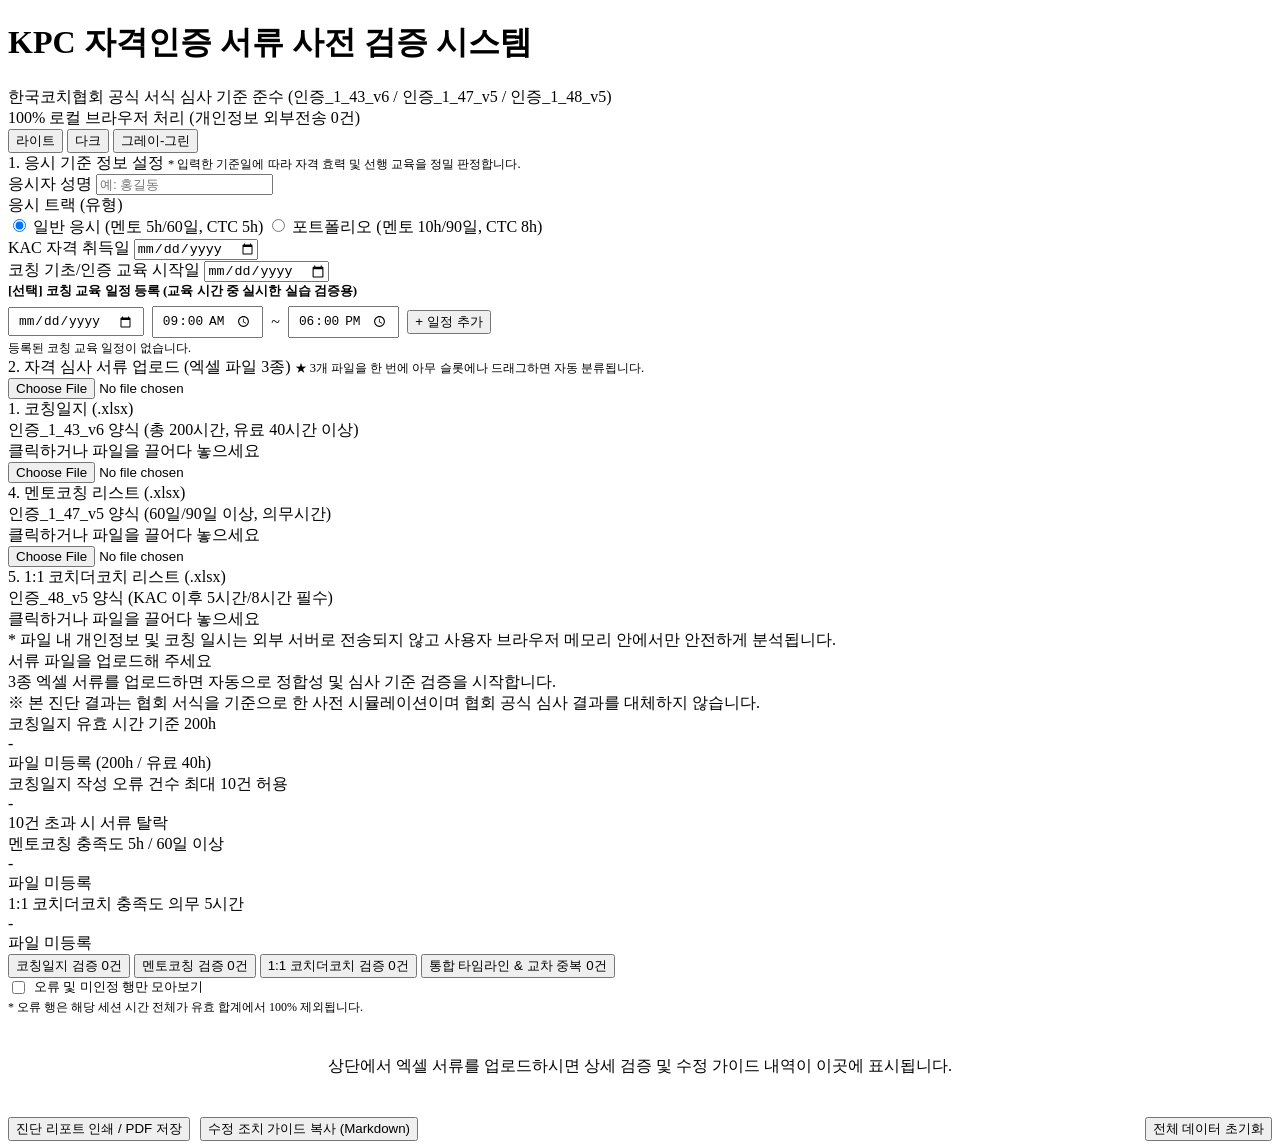
==== src/template.html @ 57699192 "feat: KPC 자격인증 서류 사전 검증 시스템 최초 릴리스 (v1.0.0) - 한국코치협회 공식 서식 3종(코칭일지, 멘토코칭, 1:1 코치더코치) 검증 엔진 구현 - 완전 무" ====
<!DOCTYPE html>
<html lang="ko" data-theme="light">
<head>
  <meta charset="UTF-8">
  <meta name="viewport" content="width=device-width, initial-scale=1.0">
  <title>KPC 자격인증 서류 사전 검증 시스템 (KCA 공식 규정 검증기)</title>
  <style>
    /* INLINE_CSS */
  </style>
</head>
<body>

  <!-- 1. Header -->
  <header>
    <div class="container header-inner">
      <div class="logo-area">
        <div class="logo-icon">
          <!-- INLINE_LOGO_ICON -->
        </div>
        <div class="logo-title">
          <h1>KPC 자격인증 서류 사전 검증 시스템</h1>
          <div class="logo-sub">한국코치협회 공식 서식 심사 기준 준수 (인증_1_43_v6 / 인증_1_47_v5 / 인증_1_48_v5)</div>
        </div>
      </div>
      <div class="header-actions">
        <div class="badge-tag privacy">
          <!-- INLINE_SHIELD_ICON -->
          <span>100% 로컬 브라우저 처리 (개인정보 외부전송 0건)</span>
        </div>
        <div class="theme-selector">
          <button type="button" class="theme-btn active" data-theme="light">라이트</button>
          <button type="button" class="theme-btn" data-theme="dark">다크</button>
          <button type="button" class="theme-btn" data-theme="green">그레이-그린</button>
        </div>
      </div>
    </div>
  </header>

  <main class="container">

    <!-- 2. Baseline Information Form Card -->
    <section class="section-block">
      <div class="card">
        <div class="card-title">
          <span>1. 응시 기준 정보 설정</span>
          <span style="font-size: 0.78rem; font-weight: 500; color: var(--text-muted);">* 입력한 기준일에 따라 자격 효력 및 선행 교육을 정밀 판정합니다.</span>
        </div>
        <div class="form-grid">
          <div class="form-group">
            <label class="form-label" for="applicant-name">응시자 성명</label>
            <input type="text" id="applicant-name" class="form-input" placeholder="예: 홍길동">
          </div>
          <div class="form-group">
            <label class="form-label">응시 트랙 (유형)</label>
            <div class="radio-group">
              <label class="radio-label">
                <input type="radio" name="exam-type" value="STANDARD" checked> 일반 응시 (멘토 5h/60일, CTC 5h)
              </label>
              <label class="radio-label">
                <input type="radio" name="exam-type" value="PORTFOLIO"> 포트폴리오 (멘토 10h/90일, CTC 8h)
              </label>
            </div>
          </div>
          <div class="form-group">
            <label class="form-label" for="kac-cert-date">KAC 자격 취득일</label>
            <input type="date" id="kac-cert-date" class="form-input">
          </div>
          <div class="form-group">
            <label class="form-label" for="edu-start-date">코칭 기초/인증 교육 시작일</label>
            <input type="date" id="edu-start-date" class="form-input">
          </div>
        </div>

        <!-- Optional Education Schedules -->
        <div class="edu-schedule-box">
          <div style="font-size: 0.82rem; font-weight: 600; margin-bottom: 6px;">
            [선택] 코칭 교육 일정 등록 (교육 시간 중 실시한 실습 검증용)
          </div>
          <div style="display: flex; gap: 8px; flex-wrap: wrap; align-items: center;">
            <input type="date" id="new-edu-date" class="form-input" style="padding: 4px 8px; font-size: 0.8rem;">
            <input type="time" id="new-edu-start" class="form-input" style="padding: 4px 8px; font-size: 0.8rem;" value="09:00">
            <span>~</span>
            <input type="time" id="new-edu-end" class="form-input" style="padding: 4px 8px; font-size: 0.8rem;" value="18:00">
            <button type="button" id="add-edu-btn" class="btn-sm">+ 일정 추가</button>
          </div>
          <div id="edu-schedule-list" class="edu-list">
            <span style="font-size: 0.75rem; color: var(--text-muted);">등록된 코칭 교육 일정이 없습니다.</span>
          </div>
        </div>
      </div>
    </section>

    <!-- 3. Smart 3-Slots File Upload Section -->
    <section class="section-block upload-section">
      <div class="card">
        <div class="card-title">
          <span>2. 자격 심사 서류 업로드 (엑셀 파일 3종)</span>
          <span style="font-size: 0.78rem; font-weight: 500; color: var(--primary);">★ 3개 파일을 한 번에 아무 슬롯에나 드래그하면 자동 분류됩니다.</span>
        </div>
        <div class="upload-grid">
          <!-- Slot 1: Coaching Log -->
          <div class="upload-slot" id="slot-clog">
            <input type="file" id="file-clog" class="file-input-hidden" accept=".xlsx,.xls,.csv">
            <div class="slot-icon"><!-- INLINE_UPLOAD_ICON --></div>
            <div class="slot-title">1. 코칭일지 (.xlsx)</div>
            <div class="slot-desc">인증_1_43_v6 양식 (총 200시간, 유료 40시간 이상)</div>
            <div class="slot-status">클릭하거나 파일을 끌어다 놓으세요</div>
          </div>

          <!-- Slot 2: Mentor Coaching -->
          <div class="upload-slot" id="slot-ment">
            <input type="file" id="file-ment" class="file-input-hidden" accept=".xlsx,.xls,.csv">
            <div class="slot-icon"><!-- INLINE_UPLOAD_ICON --></div>
            <div class="slot-title">4. 멘토코칭 리스트 (.xlsx)</div>
            <div class="slot-desc">인증_1_47_v5 양식 (60일/90일 이상, 의무시간)</div>
            <div class="slot-status">클릭하거나 파일을 끌어다 놓으세요</div>
          </div>

          <!-- Slot 3: Coach-the-Coach -->
          <div class="upload-slot" id="slot-cctc">
            <input type="file" id="file-cctc" class="file-input-hidden" accept=".xlsx,.xls,.csv">
            <div class="slot-icon"><!-- INLINE_UPLOAD_ICON --></div>
            <div class="slot-title">5. 1:1 코치더코치 리스트 (.xlsx)</div>
            <div class="slot-desc">인증_48_v5 양식 (KAC 이후 5시간/8시간 필수)</div>
            <div class="slot-status">클릭하거나 파일을 끌어다 놓으세요</div>
          </div>
        </div>
        <div class="master-drop-hint">
          * 파일 내 개인정보 및 코칭 일시는 외부 서버로 전송되지 않고 사용자 브라우저 메모리 안에서만 안전하게 분석됩니다.
        </div>
      </div>
    </section>

    <!-- 4. Overall Scoreboard & Metrics -->
    <section class="section-block">
      <div id="dashboard-banner" class="dashboard-banner idle">
        <div class="banner-left">
          <div id="banner-icon" class="banner-icon"><!-- INLINE_INFO_ICON --></div>
          <div>
            <div id="banner-status-text" class="banner-status-text">서류 파일을 업로드해 주세요</div>
            <div id="banner-desc" class="banner-desc">3종 엑셀 서류를 업로드하면 자동으로 정합성 및 심사 기준 검증을 시작합니다.</div>
          </div>
        </div>
        <div class="disclaimer-pill">
          ※ 본 진단 결과는 협회 서식을 기준으로 한 사전 시뮬레이션이며 협회 공식 심사 결과를 대체하지 않습니다.
        </div>
      </div>

      <!-- 4-Cards Grid -->
      <div class="metrics-grid">
        <div class="metric-card">
          <div>
            <div class="metric-header">
              <span>코칭일지 유효 시간</span>
              <span style="color: var(--primary);">기준 200h</span>
            </div>
            <div id="metric-clog-hours" class="metric-value">-</div>
          </div>
          <div>
            <div id="metric-clog-sub" class="metric-sub">파일 미등록 (200h / 유료 40h)</div>
            <div class="progress-bar-wrap">
              <div id="metric-clog-bar" class="progress-bar-fill" style="width: 0%;"></div>
            </div>
          </div>
        </div>

        <div class="metric-card">
          <div>
            <div class="metric-header">
              <span>코칭일지 작성 오류 건수</span>
              <span style="color: var(--danger-badge);">최대 10건 허용</span>
            </div>
            <div id="metric-err-count" class="metric-value">-</div>
          </div>
          <div>
            <div id="metric-err-sub" class="metric-sub">10건 초과 시 서류 탈락</div>
            <div class="progress-bar-wrap">
              <div id="metric-err-bar" class="progress-bar-fill" style="width: 0%;"></div>
            </div>
          </div>
        </div>

        <div class="metric-card">
          <div>
            <div class="metric-header">
              <span>멘토코칭 충족도</span>
              <span style="color: var(--primary);">5h / 60일 이상</span>
            </div>
            <div id="metric-ment-hours" class="metric-value">-</div>
          </div>
          <div>
            <div id="metric-ment-sub" class="metric-sub">파일 미등록</div>
            <div class="progress-bar-wrap">
              <div id="metric-ment-bar" class="progress-bar-fill" style="width: 0%;"></div>
            </div>
          </div>
        </div>

        <div class="metric-card">
          <div>
            <div class="metric-header">
              <span>1:1 코치더코치 충족도</span>
              <span style="color: var(--primary);">의무 5시간</span>
            </div>
            <div id="metric-cctc-hours" class="metric-value">-</div>
          </div>
          <div>
            <div id="metric-cctc-sub" class="metric-sub">파일 미등록</div>
            <div class="progress-bar-wrap">
              <div id="metric-cctc-bar" class="progress-bar-fill" style="width: 0%;"></div>
            </div>
          </div>
        </div>
      </div>
    </section>

    <!-- 5. Detailed Inspection Tabs -->
    <section class="section-block">
      <div class="card">
        <div class="tab-nav">
          <button type="button" class="tab-btn active" data-tab="clog">
            <span>코칭일지 검증</span>
            <span id="badge-tab-clog" class="tab-badge">0건</span>
          </button>
          <button type="button" class="tab-btn" data-tab="ment">
            <span>멘토코칭 검증</span>
            <span id="badge-tab-ment" class="tab-badge">0건</span>
          </button>
          <button type="button" class="tab-btn" data-tab="cctc">
            <span>1:1 코치더코치 검증</span>
            <span id="badge-tab-cctc" class="tab-badge">0건</span>
          </button>
          <button type="button" class="tab-btn" data-tab="cross">
            <span>통합 타임라인 & 교차 중복</span>
            <span id="badge-tab-cross" class="tab-badge">0건</span>
          </button>
        </div>

        <div class="table-toolbar">
          <label style="display: flex; align-items: center; gap: 6px; font-size: 0.82rem; cursor: pointer;">
            <input type="checkbox" id="filter-error-checkbox">
            <span>오류 및 미인정 행만 모아보기</span>
          </label>
          <span style="font-size: 0.75rem; color: var(--text-muted);">* 오류 행은 해당 세션 시간 전체가 유효 합계에서 100% 제외됩니다.</span>
        </div>

        <div id="tab-content-container">
          <div style="text-align: center; padding: 40px; color: var(--text-muted);">
            상단에서 엑셀 서류를 업로드하시면 상세 검증 및 수정 가이드 내역이 이곳에 표시됩니다.
          </div>
        </div>
      </div>
    </section>

    <!-- 6. Action & Report Bar -->
    <section class="section-block" style="display: flex; justify-content: space-between; align-items: center; flex-wrap: wrap; gap: 12px;">
      <div style="display: flex; gap: 10px;">
        <button type="button" id="btn-print-report" class="btn-primary">
          <!-- INLINE_PRINTER_ICON -->
          <span>진단 리포트 인쇄 / PDF 저장</span>
        </button>
        <button type="button" id="btn-copy-guide" class="btn-outline">
          <!-- INLINE_COPY_ICON -->
          <span>수정 조치 가이드 복사 (Markdown)</span>
        </button>
      </div>
      <div>
        <button type="button" id="btn-reset-all" class="btn-outline" style="color: var(--danger-text);">
          <!-- INLINE_TRASH_ICON -->
          <span>전체 데이터 초기화</span>
        </button>
      </div>
    </section>

  </main>

  <!-- Scripts -->
  <script>
    /* INLINE_SHEETJS */
  </script>
  <script>
    /* INLINE_ICONS_JS */
    /* INLINE_MODELS_JS */
    /* INLINE_PARSER_JS */
    /* INLINE_VALIDATOR_JS */
    /* INLINE_APP_JS */
  </script>
</body>
</html>
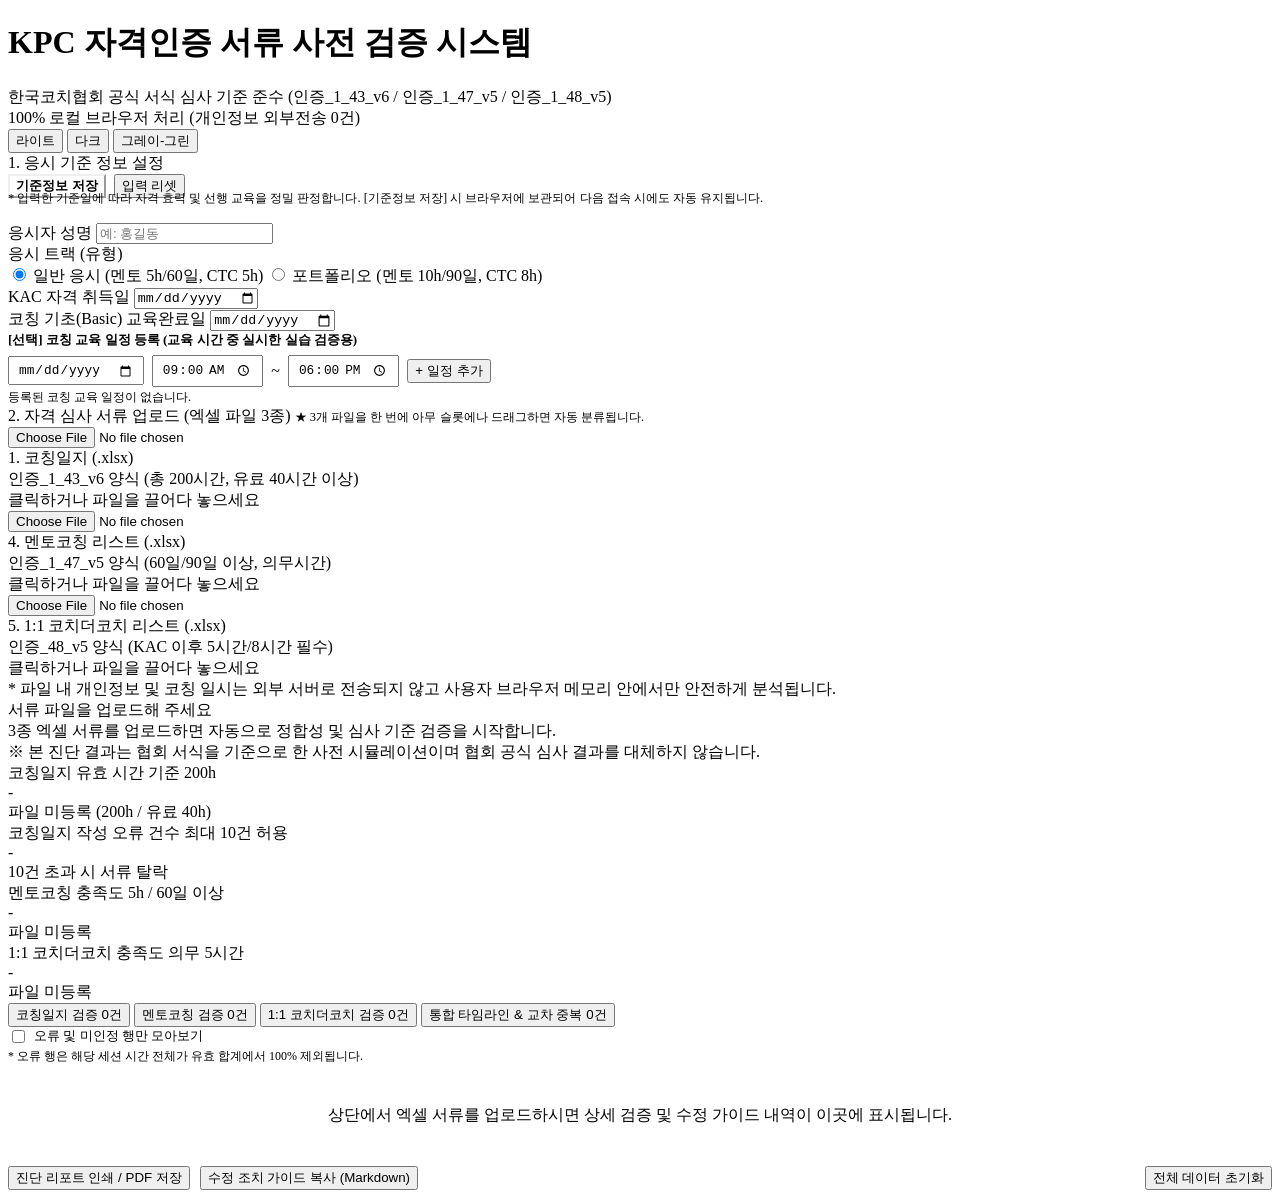
==== commit 0c1ac333: "feat: 응시 기준정보 명칭 변경 및 브라우저 저장/리셋 기능 추가 - '코칭 기초/인증 교육 시작일' -> '코칭 기초(Basic) 교육완료일' 명칭 및 검증 로직 변경 - 응" ====
--- a/src/template.html
+++ b/src/template.html
@@ -42,8 +42,23 @@
     <section class="section-block">
       <div class="card">
         <div class="card-title">
-          <span>1. 응시 기준 정보 설정</span>
-          <span style="font-size: 0.78rem; font-weight: 500; color: var(--text-muted);">* 입력한 기준일에 따라 자격 효력 및 선행 교육을 정밀 판정합니다.</span>
+          <div style="display: flex; align-items: center; gap: 8px;">
+            <span>1. 응시 기준 정보 설정</span>
+            <span id="baseline-saved-pill" class="badge-tag" style="display: none; background-color: var(--success-bg); color: var(--success-text); border-color: var(--success-border);">✓ 저장됨</span>
+          </div>
+          <div style="display: flex; align-items: center; gap: 8px;">
+            <button type="button" id="btn-save-baseline" class="btn-sm" style="display: inline-flex; align-items: center; gap: 4px; font-weight: 600; color: var(--primary); border-color: var(--primary); background: var(--bg-card); cursor: pointer;">
+              <!-- INLINE_SAVE_ICON -->
+              <span>기준정보 저장</span>
+            </button>
+            <button type="button" id="btn-reset-baseline" class="btn-sm danger" style="display: inline-flex; align-items: center; gap: 4px; cursor: pointer;">
+              <!-- INLINE_ROTATE_ICON -->
+              <span>입력 리셋</span>
+            </button>
+          </div>
+        </div>
+        <div style="font-size: 0.78rem; font-weight: 500; color: var(--text-muted); margin-top: -8px; margin-bottom: 16px;">
+          * 입력한 기준일에 따라 자격 효력 및 선행 교육을 정밀 판정합니다. [기준정보 저장] 시 브라우저에 보관되어 다음 접속 시에도 자동 유지됩니다.
         </div>
         <div class="form-grid">
           <div class="form-group">
@@ -66,8 +81,8 @@
             <input type="date" id="kac-cert-date" class="form-input">
           </div>
           <div class="form-group">
-            <label class="form-label" for="edu-start-date">코칭 기초/인증 교육 시작일</label>
-            <input type="date" id="edu-start-date" class="form-input">
+            <label class="form-label" for="edu-basic-date">코칭 기초(Basic) 교육완료일</label>
+            <input type="date" id="edu-basic-date" class="form-input">
           </div>
         </div>
 
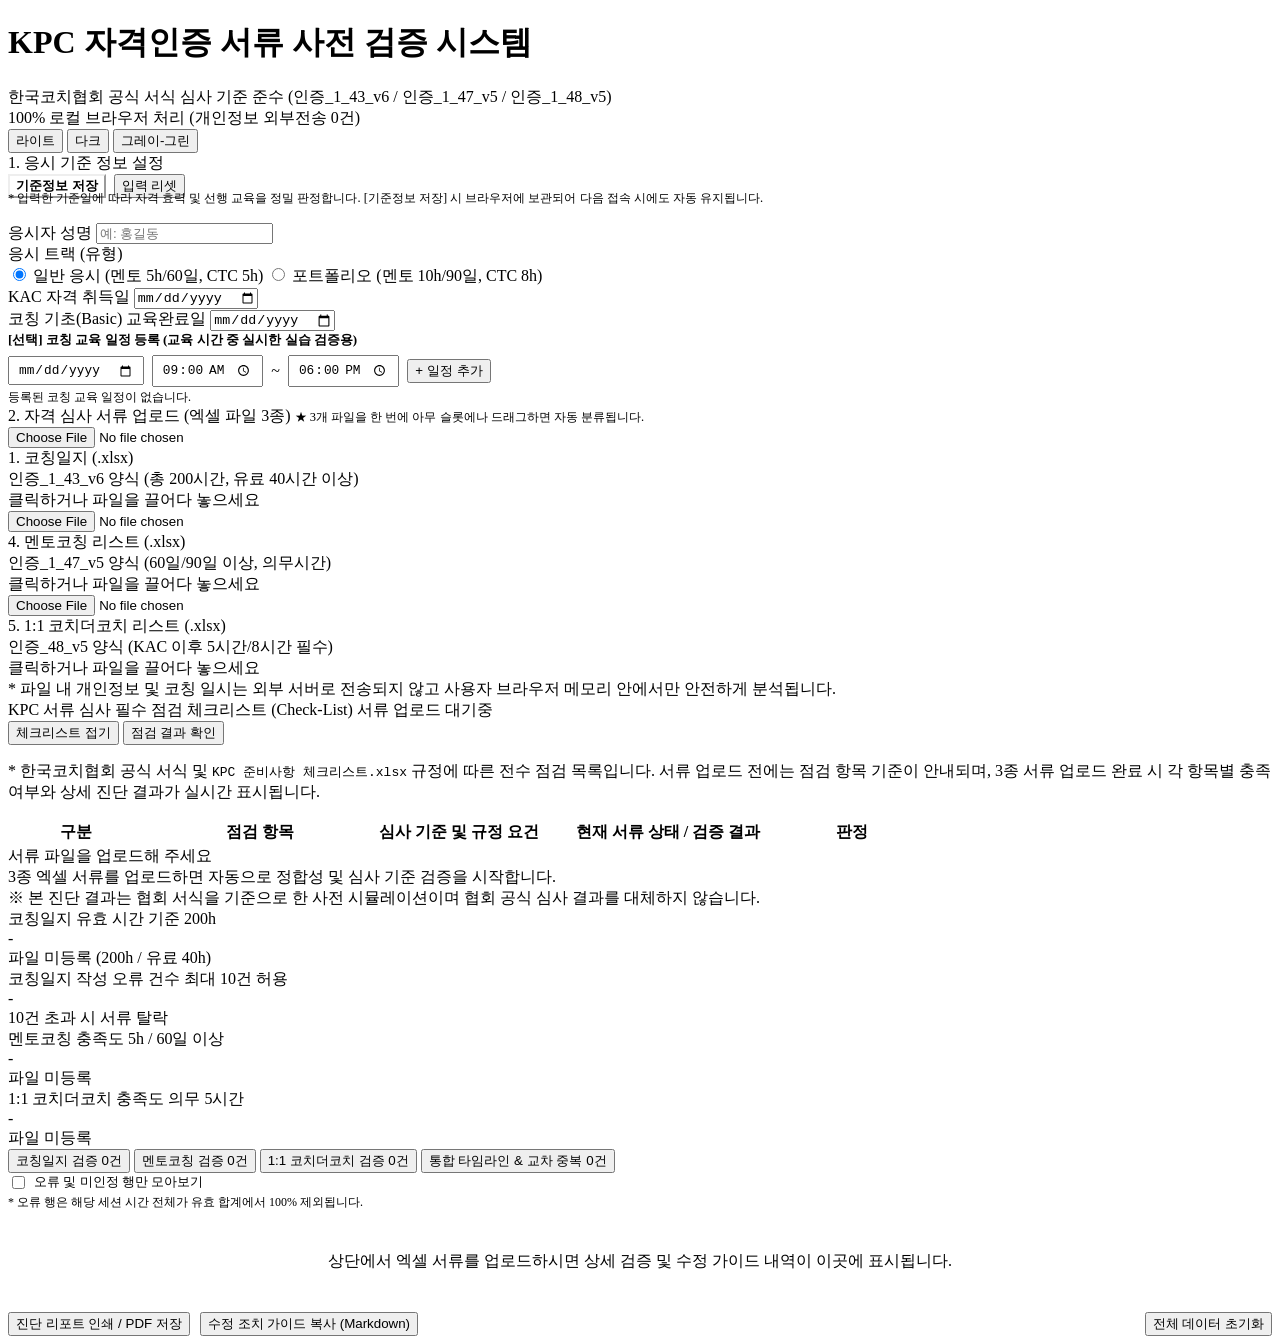
==== commit c144718a: "feat: 서류 업로드 하단 전체 점검 체크리스트(Check-List) 테이블 및 점검 결과 화면·버튼 추가" ====
--- a/src/template.html
+++ b/src/template.html
@@ -142,6 +142,53 @@
         </div>
         <div class="master-drop-hint">
           * 파일 내 개인정보 및 코칭 일시는 외부 서버로 전송되지 않고 사용자 브라우저 메모리 안에서만 안전하게 분석됩니다.
+        </div>
+      </div>
+    </section>
+
+    <!-- 3-B. Overall Checklist & Verification Screen -->
+    <section class="section-block checklist-section" id="checklist-section">
+      <div class="card">
+        <div class="card-title checklist-header">
+          <div class="checklist-header-left">
+            <span class="checklist-icon-wrap"><!-- INLINE_LIST_CHECK_ICON --></span>
+            <span class="checklist-title-text">KPC 서류 심사 필수 점검 체크리스트 (Check-List)</span>
+            <span id="checklist-summary-badge" class="checklist-badge waiting">서류 업로드 대기중</span>
+          </div>
+          <div class="checklist-header-actions">
+            <button type="button" id="btn-toggle-checklist" class="btn-sm btn-outline">
+              <span id="btn-toggle-icon"><!-- INLINE_CHEVRON_DOWN_ICON --></span>
+              <span id="btn-toggle-text">체크리스트 접기</span>
+            </button>
+            <button type="button" id="btn-run-check" class="btn-sm btn-primary">
+              <!-- INLINE_PLAY_CHECK_ICON -->
+              <span>점검 결과 확인</span>
+            </button>
+          </div>
+        </div>
+
+        <div id="checklist-body" class="checklist-body">
+          <p class="checklist-notice">
+            * 한국코치협회 공식 서식 및 <code>KPC 준비사항 체크리스트.xlsx</code> 규정에 따른 전수 점검 목록입니다.
+            서류 업로드 전에는 점검 항목 기준이 안내되며, 3종 서류 업로드 완료 시 각 항목별 충족 여부와 상세 진단 결과가 실시간 표시됩니다.
+          </p>
+
+          <div class="table-responsive" style="margin-top: 12px;">
+            <table class="data-table checklist-table" id="checklist-table">
+              <thead>
+                <tr>
+                  <th style="width: 130px;">구분</th>
+                  <th style="width: 230px;">점검 항목</th>
+                  <th>심사 기준 및 규정 요건</th>
+                  <th style="width: 250px;">현재 서류 상태 / 검증 결과</th>
+                  <th style="width: 110px; text-align: center;">판정</th>
+                </tr>
+              </thead>
+              <tbody id="checklist-tbody">
+                <!-- Dynamically populated by renderChecklist() in app.js -->
+              </tbody>
+            </table>
+          </div>
         </div>
       </div>
     </section>
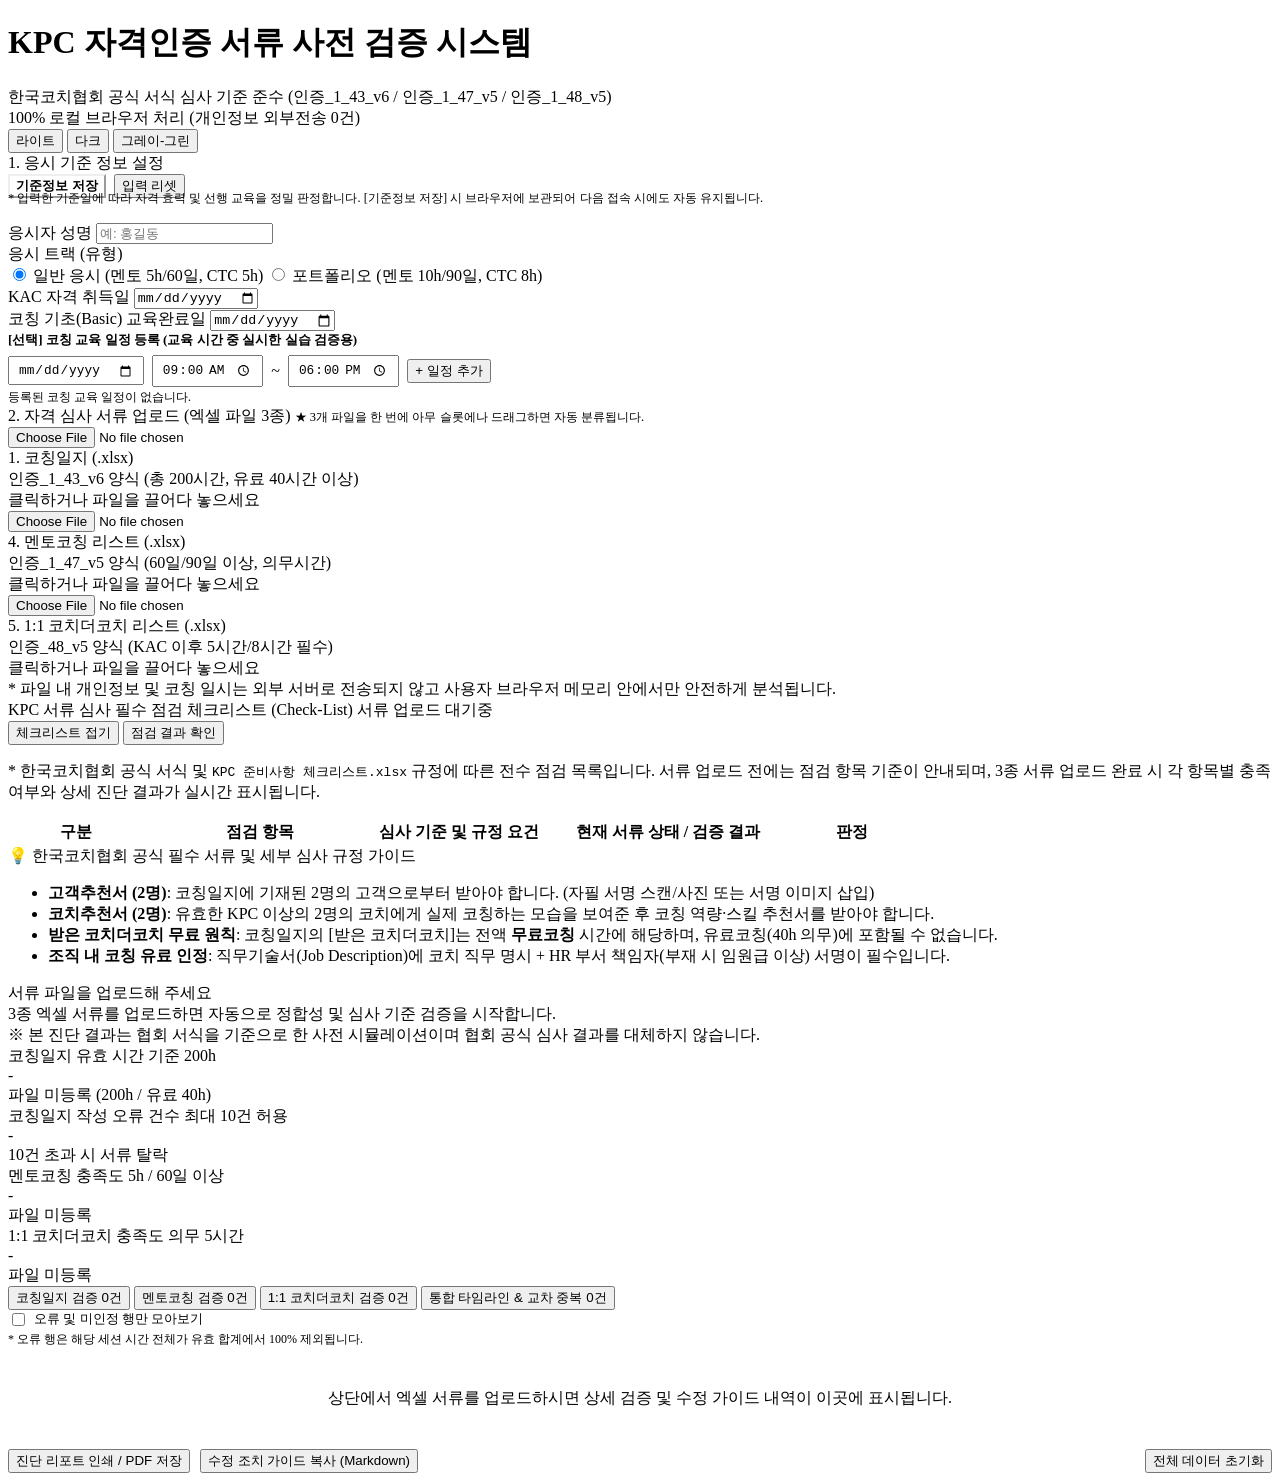
==== commit dd6bf86f: "feat: 협회 공식 인증서류작성가이드(인증_1_29_v3_260201) 규정 크로스체크 및 체크리스트·검증엔진 보완 개선" ====
--- a/src/template.html
+++ b/src/template.html
@@ -188,6 +188,17 @@
                 <!-- Dynamically populated by renderChecklist() in app.js -->
               </tbody>
             </table>
+          </div>
+
+          <!-- Guidelines & Recommendations Notice (Ref: 인증_1_29_v3_260201) -->
+          <div class="checklist-extra-guide">
+            <div class="guide-sub-title">💡 한국코치협회 공식 필수 서류 및 세부 심사 규정 가이드</div>
+            <ul class="guide-sub-list">
+              <li><strong>고객추천서 (2명)</strong>: 코칭일지에 기재된 2명의 고객으로부터 받아야 합니다. (자필 서명 스캔/사진 또는 서명 이미지 삽입)</li>
+              <li><strong>코치추천서 (2명)</strong>: 유효한 KPC 이상의 2명의 코치에게 실제 코칭하는 모습을 보여준 후 코칭 역량·스킬 추천서를 받아야 합니다.</li>
+              <li><strong>받은 코치더코치 무료 원칙</strong>: 코칭일지의 [받은 코치더코치]는 전액 <strong>무료코칭</strong> 시간에 해당하며, 유료코칭(40h 의무)에 포함될 수 없습니다.</li>
+              <li><strong>조직 내 코칭 유료 인정</strong>: 직무기술서(Job Description)에 코치 직무 명시 + HR 부서 책임자(부재 시 임원급 이상) 서명이 필수입니다.</li>
+            </ul>
           </div>
         </div>
       </div>
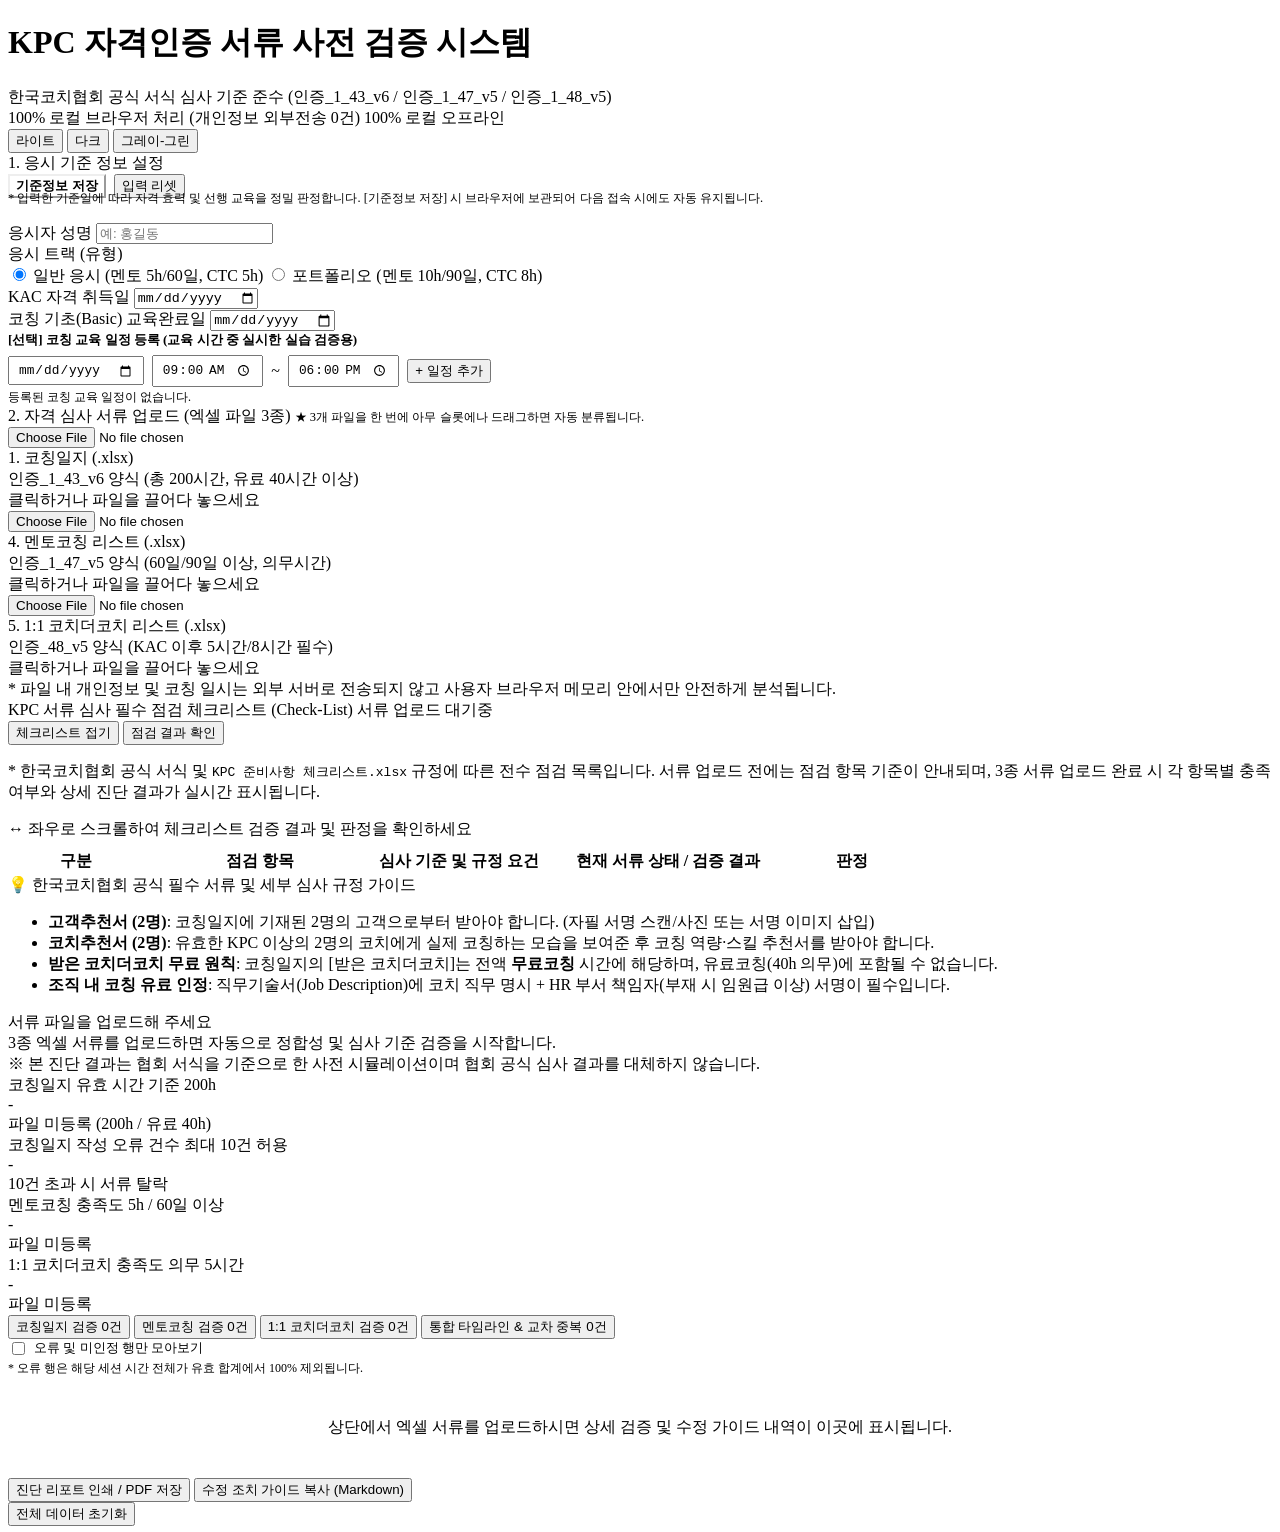
==== commit c33e85da: "feat: 스마트폰·태블릿·랩탑·데스크탑 전 기기 자동 최적화 반응형(Responsive) 레이아웃 업그레이드" ====
--- a/src/template.html
+++ b/src/template.html
@@ -25,7 +25,8 @@
       <div class="header-actions">
         <div class="badge-tag privacy">
           <!-- INLINE_SHIELD_ICON -->
-          <span>100% 로컬 브라우저 처리 (개인정보 외부전송 0건)</span>
+          <span class="privacy-text-full">100% 로컬 브라우저 처리 (개인정보 외부전송 0건)</span>
+          <span class="privacy-text-short">100% 로컬 오프라인</span>
         </div>
         <div class="theme-selector">
           <button type="button" class="theme-btn active" data-theme="light">라이트</button>
@@ -41,12 +42,12 @@
     <!-- 2. Baseline Information Form Card -->
     <section class="section-block">
       <div class="card">
-        <div class="card-title">
-          <div style="display: flex; align-items: center; gap: 8px;">
+        <div class="card-title baseline-card-header">
+          <div class="baseline-header-title" style="display: flex; align-items: center; gap: 8px;">
             <span>1. 응시 기준 정보 설정</span>
             <span id="baseline-saved-pill" class="badge-tag" style="display: none; background-color: var(--success-bg); color: var(--success-text); border-color: var(--success-border);">✓ 저장됨</span>
           </div>
-          <div style="display: flex; align-items: center; gap: 8px;">
+          <div class="baseline-header-actions" style="display: flex; align-items: center; gap: 8px;">
             <button type="button" id="btn-save-baseline" class="btn-sm" style="display: inline-flex; align-items: center; gap: 4px; font-weight: 600; color: var(--primary); border-color: var(--primary); background: var(--bg-card); cursor: pointer;">
               <!-- INLINE_SAVE_ICON -->
               <span>기준정보 저장</span>
@@ -173,7 +174,10 @@
             서류 업로드 전에는 점검 항목 기준이 안내되며, 3종 서류 업로드 완료 시 각 항목별 충족 여부와 상세 진단 결과가 실시간 표시됩니다.
           </p>
 
-          <div class="table-responsive" style="margin-top: 12px;">
+          <div class="mobile-scroll-hint">
+            <span>↔ 좌우로 스크롤하여 체크리스트 검증 결과 및 판정을 확인하세요</span>
+          </div>
+          <div class="table-responsive" style="margin-top: 8px;">
             <table class="data-table checklist-table" id="checklist-table">
               <thead>
                 <tr>
@@ -326,8 +330,8 @@
     </section>
 
     <!-- 6. Action & Report Bar -->
-    <section class="section-block" style="display: flex; justify-content: space-between; align-items: center; flex-wrap: wrap; gap: 12px;">
-      <div style="display: flex; gap: 10px;">
+    <section class="section-block action-bar-section">
+      <div class="action-bar-left">
         <button type="button" id="btn-print-report" class="btn-primary">
           <!-- INLINE_PRINTER_ICON -->
           <span>진단 리포트 인쇄 / PDF 저장</span>
@@ -337,7 +341,7 @@
           <span>수정 조치 가이드 복사 (Markdown)</span>
         </button>
       </div>
-      <div>
+      <div class="action-bar-right">
         <button type="button" id="btn-reset-all" class="btn-outline" style="color: var(--danger-text);">
           <!-- INLINE_TRASH_ICON -->
           <span>전체 데이터 초기화</span>
